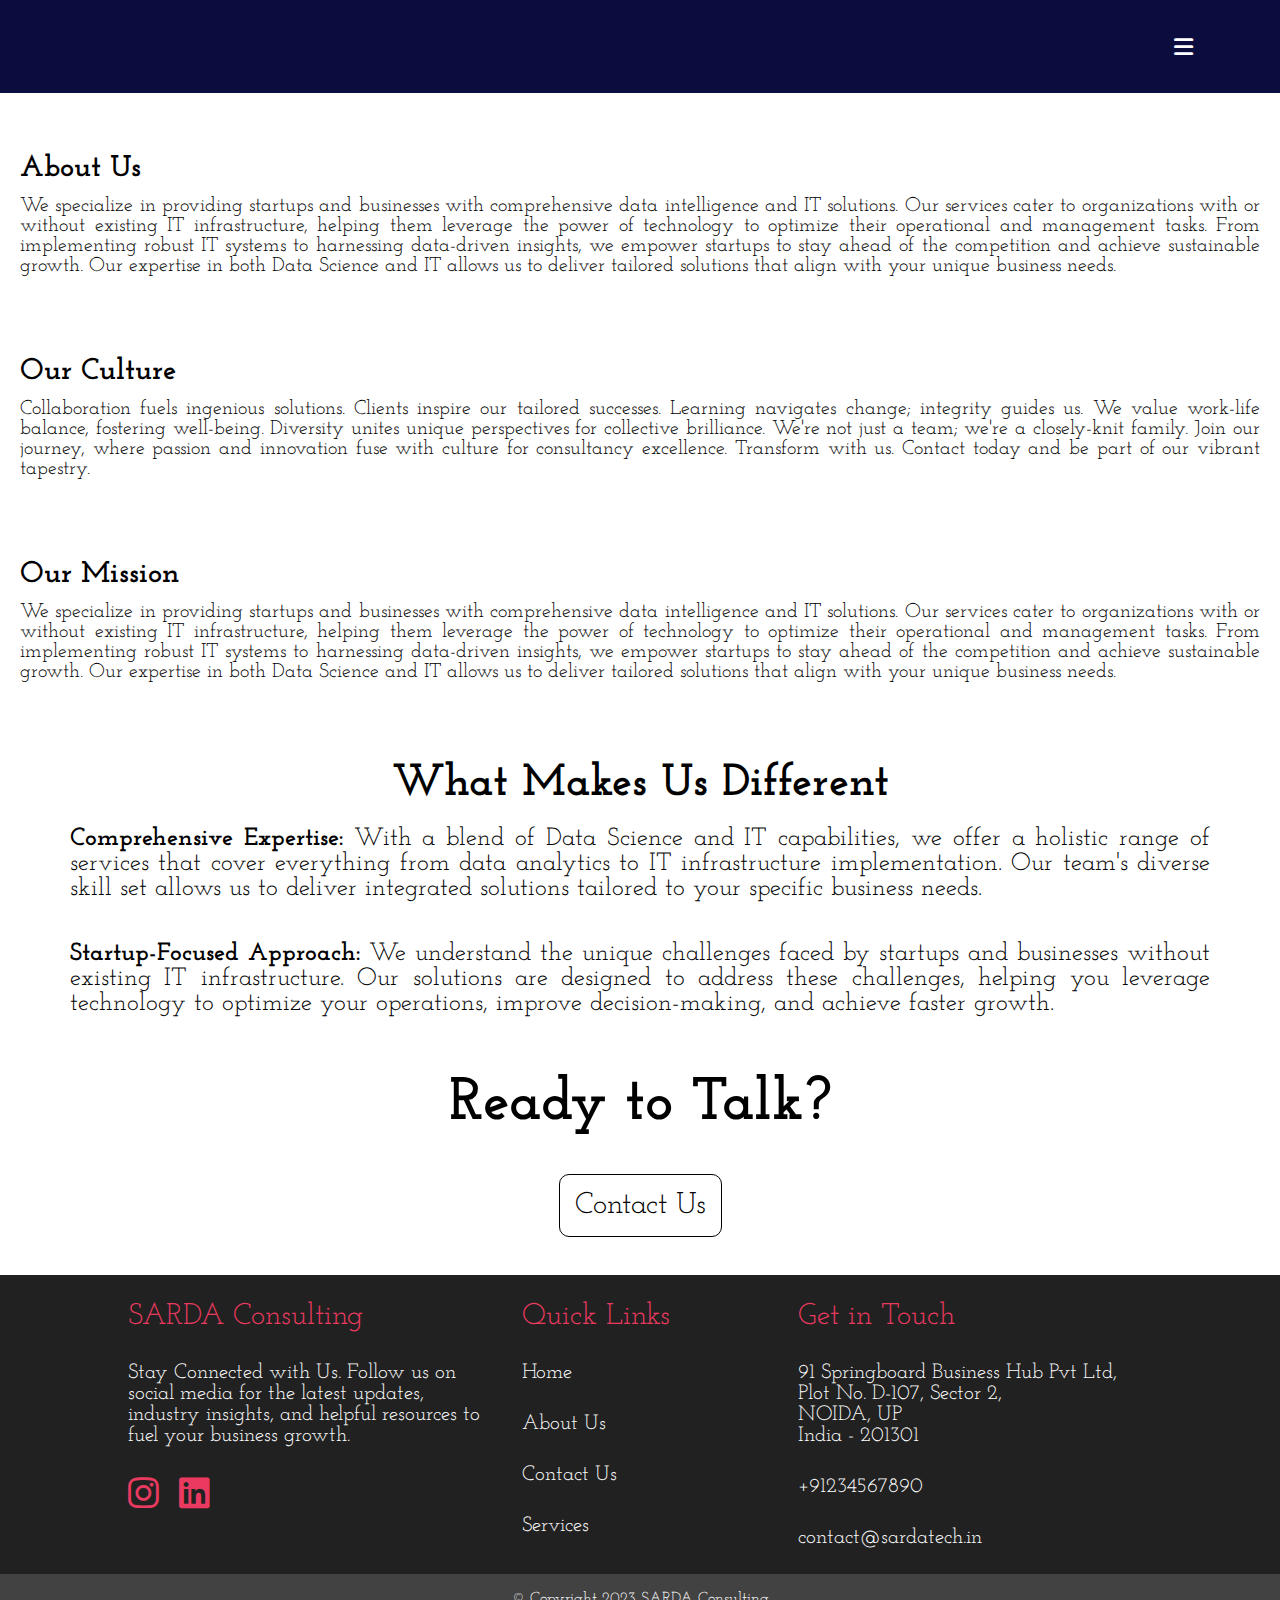
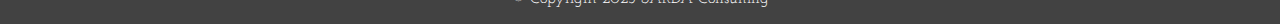
==== About.html @ ec53d99f "Sarda Changes Committed" ====
<!DOCTYPE html>
<html lang="en">
<head>
    <meta charset="UTF-8">
    <meta name="viewport" content="width=device-width, initial-scale=1.0">
    <title>About us</title>
    <link rel="stylesheet" href="SardaOtheSection.css">
    <link rel="icon" href="asset/bigLogo.svg" type="image/x-icon">
    <link rel="shortcut icon" href="asset/bigLogo.svg" type="image/x-icon">
    <link rel="stylesheet" href="https://fonts.googleapis.com/css2?family=Josefin Slab:wght@600;700&display=swap" />
    <link rel="stylesheet" href="https://cdnjs.cloudflare.com/ajax/libs/font-awesome/6.2.0/css/all.min.css">
</head>
<body>
    <header>
        <nav>
            <a href="index.html"><img src="asset/logo.svg" alt=""></a>
            <div class="nav-links" id="navLinks">
                <i class="fa-sharp fa-solid fa-circle-xmark" onclick="hideMenu()"></i>
                <ul>
                    <li><a href="index.html">HOME</a></li>
                    <li><a href="About.html">ABOUT US</a></li>
                    <li><a href="Services.html">SERVICES</a></li>
                    <li><a href="Blog.html">BLOG</a></li>
                    <li><a href="Contact.html">CONTACT US</a></li>
                </ul>
            </div>
            <i class="fa-solid fa-bars" onclick="showMenu()"></i>
        </nav>

        <!-- <div class="image-container">
            <img src="asset/bigLogo.svg" alt="Blurred Image" class="blurred">
        </div>

        <div class="text-box">
            <h1>Transforming IT, Unleashing Data</h1>
            <h2>Data Science + IT Infrastructure Consulting <br> and Solutions for Start-ups and MSMEs</h2>
        </div> -->
    </header>

    <section class="aboutPage-main">
        <div class="left-section">
            <div><img src="asset/About-us Image 1.png" alt=""></div>
            <div>
                <h1>Our Culture</h1>
                <p>Collaboration fuels ingenious solutions. Clients inspire our tailored successes. Learning navigates change; integrity guides us. We value work-life balance, fostering well-being. Diversity unites unique perspectives for collective brilliance. We're not just a team; we're a closely-knit family. Join our journey, where passion and innovation fuse with culture for consultancy excellence. Transform with us. Contact today and be part of our vibrant tapestry.</p>
            </div>
            <div><img src="asset/About-us Image 3.png" alt=""></div>
        </div>
        <div class="right-section">
            <div >
                <h1>About Us</h1>
                <p>We specialize in providing startups and businesses with comprehensive data intelligence and IT solutions. Our services cater to organizations with or without existing IT infrastructure, helping them leverage the power of technology to optimize their operational and management tasks. From implementing robust IT systems to harnessing data-driven insights, we empower startups to stay ahead of the competition and achieve sustainable growth. Our expertise in both Data Science and IT allows us to deliver tailored solutions that align with your unique business needs.</p>
            </div>
            <div><img src="asset/About-us Image 2.png" alt=""></div>
            <div>
                <h1>Our Mission</h1>
                <p>We specialize in providing startups and businesses with comprehensive data intelligence and IT solutions. Our services cater to organizations with or without existing IT infrastructure, helping them leverage the power of technology to optimize their operational and management tasks. From implementing robust IT systems to harnessing data-driven insights, we empower startups to stay ahead of the competition and achieve sustainable growth. Our expertise in both Data Science and IT allows us to deliver tailored solutions that align with your unique business needs.</p>
            </div>
        </div>
    </section>

    <section class="responsive-aboutUs">
        <div class="about-us">
            <div class="image-container-about"><img src="asset/About-us Image 1.png" alt=""></div>
            <div class="sub-about-us">
                <h1>About Us</h1>
                <p>We specialize in providing startups and businesses with comprehensive data intelligence and IT solutions. Our services cater to organizations with or without existing IT infrastructure, helping them leverage the power of technology to optimize their operational and management tasks. From implementing robust IT systems to harnessing data-driven insights, we empower startups to stay ahead of the competition and achieve sustainable growth. Our expertise in both Data Science and IT allows us to deliver tailored solutions that align with your unique business needs.</p>
            </div>
        </div>

        <div class="our-culture">
            <div class="image-container-about"><img src="asset/About-us Image 2.png" alt=""></div>
            <div class="sub-about-us">
                <h1>Our Culture</h1>
                <p>Collaboration fuels ingenious solutions. Clients inspire our tailored successes. Learning navigates change; integrity guides us. We value work-life balance, fostering well-being. Diversity unites unique perspectives for collective brilliance. We're not just a team; we're a closely-knit family. Join our journey, where passion and innovation fuse with culture for consultancy excellence. Transform with us. Contact today and be part of our vibrant tapestry.</p>
            </div>
        </div>

        <div class="our-mission">
            <div class="image-container-about"><img src="asset/About-us Image 3.png" alt=""></div>
            <div class="sub-about-us">
                <h1>Our Mission</h1>
                <p>We specialize in providing startups and businesses with comprehensive data intelligence and IT solutions. Our services cater to organizations with or without existing IT infrastructure, helping them leverage the power of technology to optimize their operational and management tasks. From implementing robust IT systems to harnessing data-driven insights, we empower startups to stay ahead of the competition and achieve sustainable growth. Our expertise in both Data Science and IT allows us to deliver tailored solutions that align with your unique business needs.</p>
            </div>
        </div>
    </section>

    <section class="different">
        <h1>What Makes Us Different</h1>
        <p><span>Comprehensive Expertise:</span> With a blend of Data Science and IT capabilities, we offer a holistic range of services that cover everything from data analytics to IT infrastructure implementation. Our team's diverse skill set allows us to deliver integrated solutions tailored to your specific business needs.</p>
        <p><span>Startup-Focused Approach:</span> We understand the unique challenges faced by startups and businesses without existing IT infrastructure. Our solutions are designed to address these challenges, helping you leverage technology to optimize your operations, improve decision-making, and achieve faster growth.</p>
    </section>

    <section class="contact-direction">
        <h1>Ready to Talk?</h1>
        <a href="#">Contact Us</a>
    </section>

    <footer>
        <sub>
            <div class="ftopic">SARDA Consulting</div>
            <div>
                Stay Connected with Us. Follow us on social media for the latest updates, industry insights, and
                helpful resources to fuel your business growth.
            </div>
            <div style="display: flex; gap: 20px;">
                <div class="fa-div">
                    <a target="_blank" href=""><i class="fa-brands fa-instagram"></i></a>
                </div>
                <div class="fa-div">
                    <a target="_blank" href=""><i class="fa-brands fa-linkedin"></i></a>
                </div>
            </div>
        </sub>
        <sub class="Quick-links">
            <div class="ftopic">Quick Links</div>
            <div class="nav-icons">
                <ul>
                    <li>Home</li>
                    <li>About Us</li>
                    <li>Contact Us</li>
                    <li>Services</li>
                </ul>
            </div>
        </sub>
        <sub>
            <div class="ftopic">Get in Touch</div>
            <div>91 Springboard Business Hub Pvt Ltd, <br> Plot No. D-107, Sector 2, <br> NOIDA, UP <br> India - 201301</div>
            <div>+91234567890</div>
            <div>contact@sardatech.in</div>
        </sub>
    </footer>
    <div class="footer2">
        <p>&copy; Copyright 2023 SARDA Consulting</p>
    </div>
    <script>
        let navLinks = document.getElementById("navLinks");
        function showMenu() {
            navLinks.style.right = "0";
        }
        function hideMenu() {
            navLinks.style.right = "-200px";
        }
    </script>
</body>
</html>
---- SardaOtheSection.css ----
* {
    margin: 0;
    padding: 0;
    /* overflow: hidden; */
    font-family: 'Josefin Slab', sans-serif;
}

nav {
    display: flex;
    padding: 2% 6%;
    justify-content: space-between;
    align-items: center;
    background-color: #0B0D3E;
}

nav img {
    width: 250px;
}

.nav-links {
    flex: 1;
    text-align: right;
}

.nav-links ul li {
    list-style: none;
    display: inline-block;
    padding: 8px 22px;
    position: relative;
}

.nav-links ul li a {
    color: #fff;
    text-decoration: none;
    font-size: 20px;
}

.nav-links ul li::after {
    content: '';
    width: 0%;
    height: 3px;
    background: white;
    display: block;
    margin: auto;
    transition: 0.5s;
}

.nav-links ul li:hover::after {
    width: 100%;
}

.responsive-aboutUs{
    display: none;
}

nav .fa-solid {
    display: none;
}

/* About page */

.aboutPage-main{
    margin-top: 7em;
    display: flex;
    flex-direction: row;
    justify-content: center;
    width: 80em;
    margin-left: 20em;
    gap: 5em;
}

.aboutPage-main div h1{
    margin-bottom: 0.5em;
}

.left-section{
    width: 40em;
    display: flex;
    flex-direction: column;
    gap: 2em;
    text-align: justify;
    font-size: 25px;
}
.right-section{
    width: 40em;
    display: flex;
    flex-direction: column;
    gap: 2em;
    text-align: justify;
    font-size: 25px;
}

.different {
    margin-top: 3%;
    text-align: center;
    display: flex;
    flex-direction: column;
    align-items: center;
    /* width: 80%; */
    /* margin-left: 10%; */
}

.different h1 {
    font-size: 45px;
}

.different p {
    margin:20px;
    padding:0 11em;
    font-size: 25px;
    text-align: center;
}

.different p span {
    font-size: 25px;
    font-weight: 700;
}

.contact-direction {
    display: flex;
    flex-direction: column;
    align-items: center;
    margin-top: 3%;
    gap: 40px;
    font-size: 30px;
    margin-bottom: 3%;
}

.contact-direction a {
    border: 1px solid black;
    border-radius: 10px;
    padding: 15px;
    text-decoration: none;
    color: black;
}

.contact-direction a:hover {
    color: white;
    background-color: black;
    transition: 0.3s ease;
}

footer {
    padding: 2% 10%;
    font-size: 25px;
    background-color: #212121;
    color: white;
    display: flex;
    justify-content: space-around;
    /* width: 80%; */
    /* margin-left: 10%; */
}

.nav-icons ul {
    list-style-type: none;
    display: flex;
    flex-direction: column;
    gap: 30px;
}

footer sub {
    width: 450px;
    display: flex;
    flex-direction: column;
    gap: 30px;
}

.ftopic {
    color: #ea3a60;
    font-size: 30px;
}

.footer2 {
    width: 100%;
    height: 50px;
    background-color: #424242;
    color: white;
    display: grid;
    justify-content: center;
    align-items: center;
}

.fa-brands {
    color: #ea3a60;
    text-decoration: none;
    font-size: 35px;
}

.fa-brands:hover {
    border-radius: 50%;
    height: 35px;
    width: 35px;
    /* padding-top: 10px; */
    text-align: center;
    color: white;
    background-color: #ea3a60;
}

.Quick-links{
    width: 300px;
    margin-left: 40px;
    margin-right: 40px;
}

@media (max-width:1400px) {

    .nav-links ul li {
        display: inline-block;
    }

    .nav-links {
        position: fixed;
        background: #0B0D3E;
        height: 100vh;
        width: 200px;
        top: 0;
        right: -200px;
        text-align: left;
        z-index: 2;
        transition: 0.5s;
    }

    nav .fa-solid {
        display: block;
        color: #fff;
        margin: 10px;
        font-size: 22px;
        cursor: pointer;
    }

    .nav-links ul {
        padding: 10px;
    }

    .aboutPage-main{
        display: none;
    }

    .responsive-aboutUs{
        margin-top: 20px;
        display: flex;
        padding: 0 20px;
        flex-direction: column;
    }

    .sub-about-us{
        /* border: 1px solid black; */
        display: flex;
        flex-direction: column;
        gap: 0.6em;
    }

    .about-us,
    .our-culture,
    .our-mission{
        display: flex;
        flex-direction: column;
        gap: 1em;
        margin-bottom: 2em;
        text-align: justify;
        font-size: 20px;
    }

    .responsive-aboutUs h1{
        font-size: 30px;
    }

    .different p {
        margin:20px;
        padding:0 2em;
        font-size: 25px;
        text-align: justify
    }
    
}
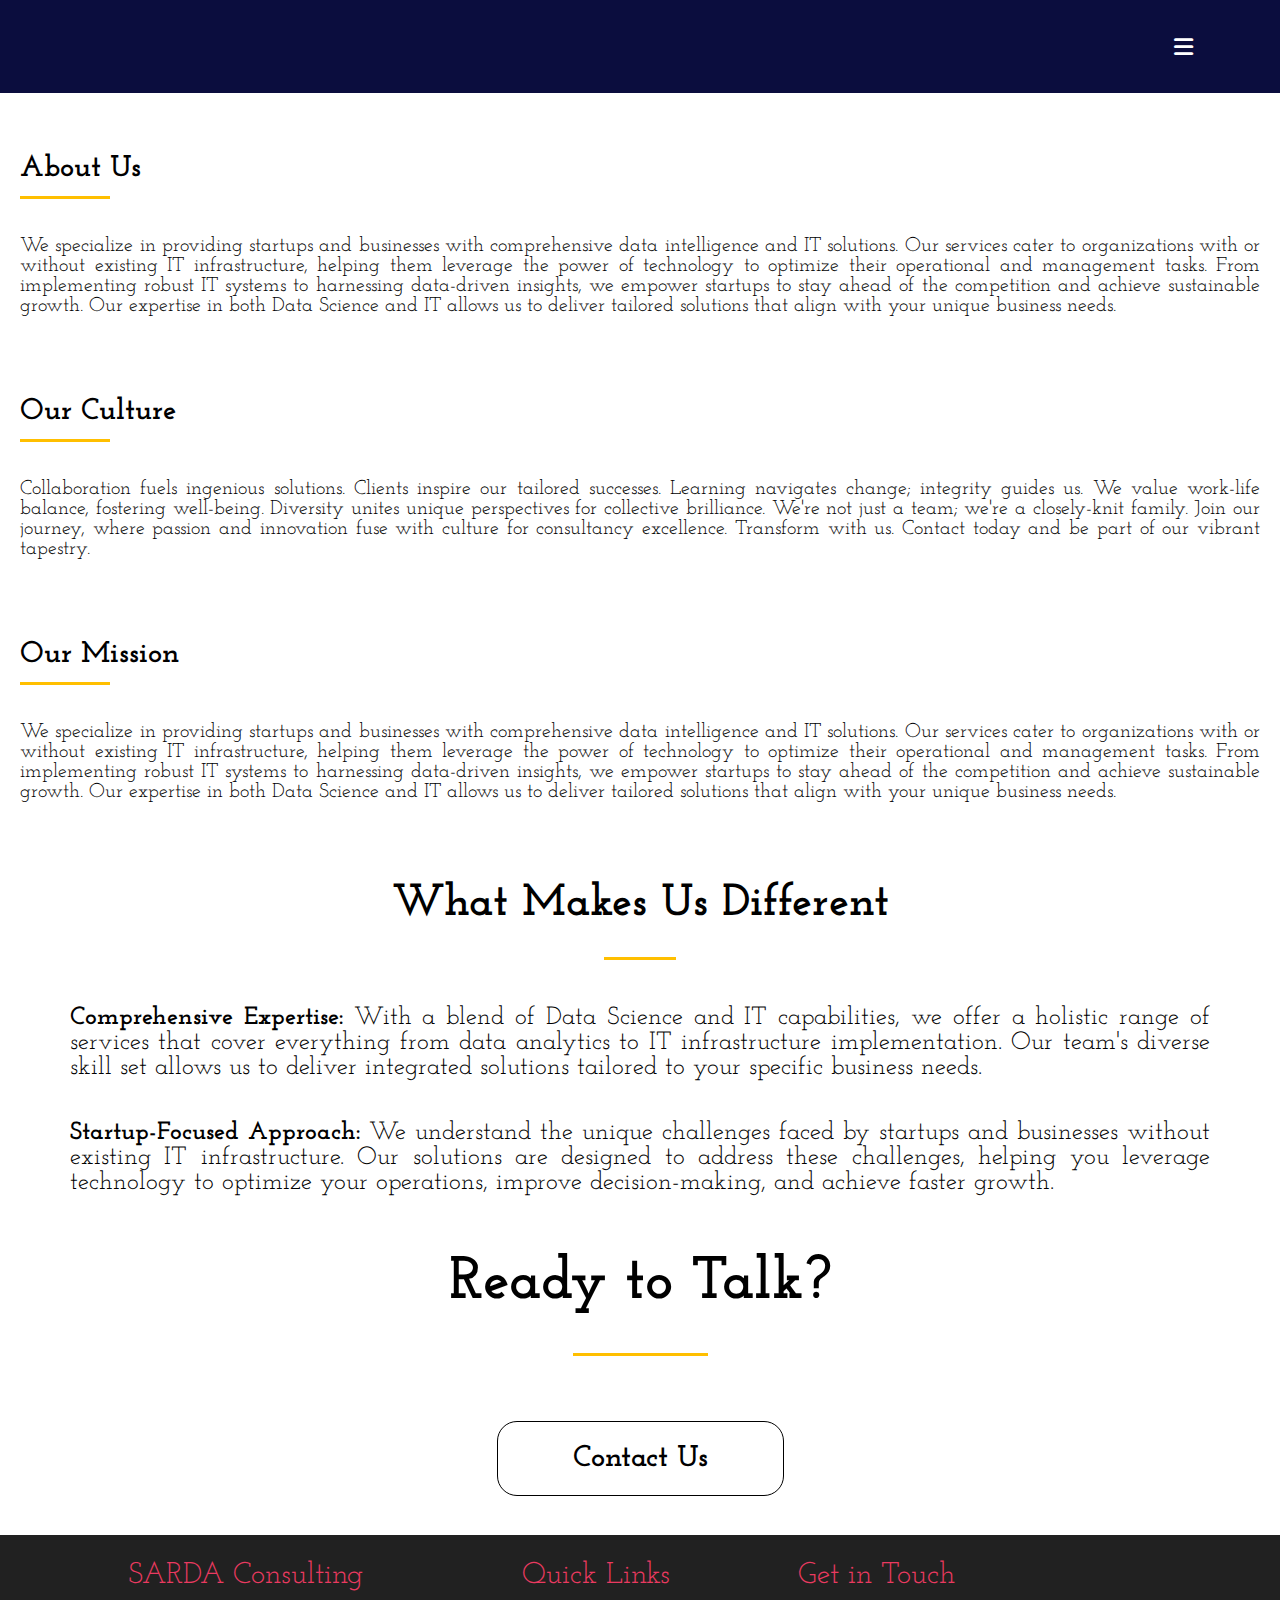
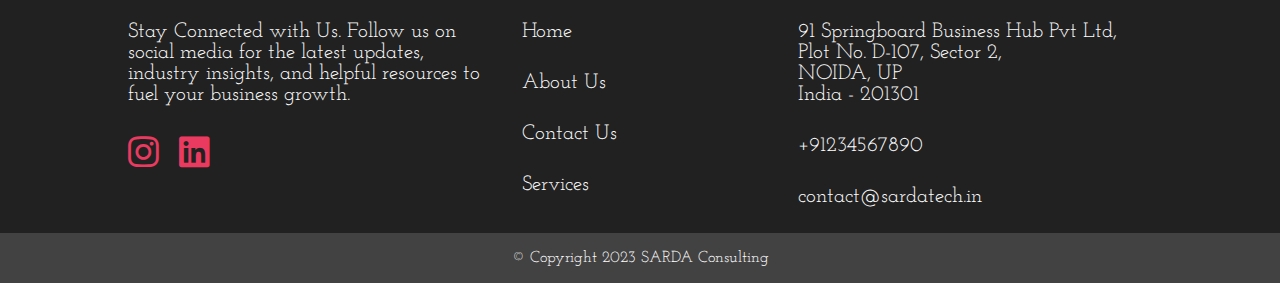
==== commit 9b5400d5: "Commit" ====
--- a/About.html
+++ b/About.html
@@ -37,26 +37,31 @@
         </div> -->
     </header>
 
-    <section class="aboutPage-main">
-        <div class="left-section">
-            <div><img src="asset/About-us Image 1.png" alt=""></div>
-            <div>
-                <h1>Our Culture</h1>
-                <p>Collaboration fuels ingenious solutions. Clients inspire our tailored successes. Learning navigates change; integrity guides us. We value work-life balance, fostering well-being. Diversity unites unique perspectives for collective brilliance. We're not just a team; we're a closely-knit family. Join our journey, where passion and innovation fuse with culture for consultancy excellence. Transform with us. Contact today and be part of our vibrant tapestry.</p>
+    <section style="display: flex; flex-direction: row; justify-content: center;">
+        <section class="aboutPage-main">
+            <div class="left-section">
+                <div><img src="asset/About-us Image 1.png" alt=""></div>
+                <div>
+                    <h1 id="ourCulture">Our Culture</h1>
+                    <div class="separating-border-right"></div>
+                    <p>Collaboration fuels ingenious solutions. Clients inspire our tailored successes. Learning navigates change; integrity guides us. We value work-life balance, fostering well-being. Diversity unites unique perspectives for collective brilliance. We're not just a team; we're a closely-knit family. Join our journey, where passion and innovation fuse with culture for consultancy excellence. Transform with us. Contact today and be part of our vibrant tapestry.</p>
+                </div>
+                <div><img src="asset/About-us Image 3.png" alt=""></div>
             </div>
-            <div><img src="asset/About-us Image 3.png" alt=""></div>
-        </div>
-        <div class="right-section">
-            <div >
-                <h1>About Us</h1>
-                <p>We specialize in providing startups and businesses with comprehensive data intelligence and IT solutions. Our services cater to organizations with or without existing IT infrastructure, helping them leverage the power of technology to optimize their operational and management tasks. From implementing robust IT systems to harnessing data-driven insights, we empower startups to stay ahead of the competition and achieve sustainable growth. Our expertise in both Data Science and IT allows us to deliver tailored solutions that align with your unique business needs.</p>
+            <div class="right-section">
+                <div >
+                    <h1>About Us</h1>
+                    <div class="separating-border"></div>
+                    <p>We specialize in providing startups and businesses with comprehensive data intelligence and IT solutions. Our services cater to organizations with or without existing IT infrastructure, helping them leverage the power of technology to optimize their operational and management tasks. From implementing robust IT systems to harnessing data-driven insights, we empower startups to stay ahead of the competition and achieve sustainable growth. Our expertise in both Data Science and IT allows us to deliver tailored solutions that align with your unique business needs.</p>
+                </div>
+                <div><img src="asset/About-us Image 2.png" alt=""></div>
+                <div>
+                    <h1>Our Mission</h1>
+                    <div class="separating-border"></div>
+                    <p>We specialize in providing startups and businesses with comprehensive data intelligence and IT solutions. Our services cater to organizations with or without existing IT infrastructure, helping them leverage the power of technology to optimize their operational and management tasks. From implementing robust IT systems to harnessing data-driven insights, we empower startups to stay ahead of the competition and achieve sustainable growth. Our expertise in both Data Science and IT allows us to deliver tailored solutions that align with your unique business needs.</p>
+                </div>
             </div>
-            <div><img src="asset/About-us Image 2.png" alt=""></div>
-            <div>
-                <h1>Our Mission</h1>
-                <p>We specialize in providing startups and businesses with comprehensive data intelligence and IT solutions. Our services cater to organizations with or without existing IT infrastructure, helping them leverage the power of technology to optimize their operational and management tasks. From implementing robust IT systems to harnessing data-driven insights, we empower startups to stay ahead of the competition and achieve sustainable growth. Our expertise in both Data Science and IT allows us to deliver tailored solutions that align with your unique business needs.</p>
-            </div>
-        </div>
+        </section>
     </section>
 
     <section class="responsive-aboutUs">
@@ -64,6 +69,7 @@
             <div class="image-container-about"><img src="asset/About-us Image 1.png" alt=""></div>
             <div class="sub-about-us">
                 <h1>About Us</h1>
+                <div class="separating-border"></div>
                 <p>We specialize in providing startups and businesses with comprehensive data intelligence and IT solutions. Our services cater to organizations with or without existing IT infrastructure, helping them leverage the power of technology to optimize their operational and management tasks. From implementing robust IT systems to harnessing data-driven insights, we empower startups to stay ahead of the competition and achieve sustainable growth. Our expertise in both Data Science and IT allows us to deliver tailored solutions that align with your unique business needs.</p>
             </div>
         </div>
@@ -72,6 +78,7 @@
             <div class="image-container-about"><img src="asset/About-us Image 2.png" alt=""></div>
             <div class="sub-about-us">
                 <h1>Our Culture</h1>
+                <div class="separating-border"></div>
                 <p>Collaboration fuels ingenious solutions. Clients inspire our tailored successes. Learning navigates change; integrity guides us. We value work-life balance, fostering well-being. Diversity unites unique perspectives for collective brilliance. We're not just a team; we're a closely-knit family. Join our journey, where passion and innovation fuse with culture for consultancy excellence. Transform with us. Contact today and be part of our vibrant tapestry.</p>
             </div>
         </div>
@@ -80,6 +87,7 @@
             <div class="image-container-about"><img src="asset/About-us Image 3.png" alt=""></div>
             <div class="sub-about-us">
                 <h1>Our Mission</h1>
+                <div class="separating-border"></div>
                 <p>We specialize in providing startups and businesses with comprehensive data intelligence and IT solutions. Our services cater to organizations with or without existing IT infrastructure, helping them leverage the power of technology to optimize their operational and management tasks. From implementing robust IT systems to harnessing data-driven insights, we empower startups to stay ahead of the competition and achieve sustainable growth. Our expertise in both Data Science and IT allows us to deliver tailored solutions that align with your unique business needs.</p>
             </div>
         </div>
@@ -87,12 +95,14 @@
 
     <section class="different">
         <h1>What Makes Us Different</h1>
+        <div class="separating-border"></div>
         <p><span>Comprehensive Expertise:</span> With a blend of Data Science and IT capabilities, we offer a holistic range of services that cover everything from data analytics to IT infrastructure implementation. Our team's diverse skill set allows us to deliver integrated solutions tailored to your specific business needs.</p>
         <p><span>Startup-Focused Approach:</span> We understand the unique challenges faced by startups and businesses without existing IT infrastructure. Our solutions are designed to address these challenges, helping you leverage technology to optimize your operations, improve decision-making, and achieve faster growth.</p>
     </section>
 
     <section class="contact-direction">
         <h1>Ready to Talk?</h1>
+        <div class="separating-border"></div>
         <a href="#">Contact Us</a>
     </section>
 
--- a/SardaOtheSection.css
+++ b/SardaOtheSection.css
@@ -39,7 +39,7 @@
     content: '';
     width: 0%;
     height: 3px;
-    background: white;
+    background: #ec0066;
     display: block;
     margin: auto;
     transition: 0.5s;
@@ -49,7 +49,7 @@
     width: 100%;
 }
 
-.responsive-aboutUs{
+.responsive-aboutUs {
     display: none;
 }
 
@@ -59,29 +59,33 @@
 
 /* About page */
 
-.aboutPage-main{
+.aboutPage-main {
     margin-top: 7em;
     display: flex;
     flex-direction: row;
     justify-content: center;
     width: 80em;
-    margin-left: 20em;
     gap: 5em;
 }
 
-.aboutPage-main div h1{
+.aboutPage-main div h1 {
     margin-bottom: 0.5em;
 }
 
-.left-section{
+.left-section {
     width: 40em;
     display: flex;
     flex-direction: column;
-    gap: 2em;
+    gap: 3em;
     text-align: justify;
     font-size: 25px;
 }
-.right-section{
+
+#ourCulture{
+    text-align: end;
+}
+
+.right-section {
     width: 40em;
     display: flex;
     flex-direction: column;
@@ -102,11 +106,12 @@
 
 .different h1 {
     font-size: 45px;
+    margin-bottom: 0.7em;
 }
 
 .different p {
-    margin:20px;
-    padding:0 11em;
+    margin: 20px;
+    padding: 0 11em;
     font-size: 25px;
     text-align: center;
 }
@@ -128,15 +133,17 @@
 
 .contact-direction a {
     border: 1px solid black;
-    border-radius: 10px;
-    padding: 15px;
     text-decoration: none;
     color: black;
+    font-weight: 900;
+    padding: 0.7em 2.5em;
+    border-radius: 20px;
 }
 
 .contact-direction a:hover {
-    color: white;
-    background-color: black;
+    border: 1px solid #ffbf00;
+    color: #0B0D3E;
+    background-color: #ffbf00;
     transition: 0.3s ease;
 }
 
@@ -196,11 +203,153 @@
     background-color: #ea3a60;
 }
 
-.Quick-links{
+.Quick-links {
     width: 300px;
     margin-left: 40px;
     margin-right: 40px;
 }
+
+.Enterprise-development {
+    min-height: 75vh;
+    background-color: #eeee;
+    display: flex;
+    flex-direction: column;
+    align-items: center;
+    position: relative;
+    overflow: hidden;
+}
+
+.sub-development {
+    background-color: white;
+    width: 800px;
+    height: 500px;
+    margin-top: 5em;
+    padding: 50px;
+    box-shadow: 0px 0px 20px 0px rgba(0, 0, 0, 0.2);
+}
+
+.sub-development h1 {
+    margin-bottom: 1em;
+    font-size: 35px;
+}
+
+.sub-development p {
+    font-size: 25px;
+}
+
+.point-subdevelopment {
+    margin-top: 3em;
+    display: flex;
+    /*flex-direction: row;
+    justify-content: center; */
+    gap: 50px;
+    font-size: 25px;
+}
+
+.point-subdevelopment div ul li {
+    list-style-type: none;
+    margin-bottom: 1em;
+    margin-left: 2em;
+}
+
+.point-subdevelopment div ul li::before {
+    content: '➜';
+    background-color: #ffbf00;
+    margin-right: 0.5em;
+    padding: 5px;
+}
+
+.first-svg {
+    /* width: 0.2rem; */
+    height: 25em;
+    position: absolute;
+    width: 100%;
+    top: 16%;
+    left: 78%;
+    transform: translateX(-50%);
+    z-index: 1;
+    /* Place the image behind the content */
+}
+
+.second-svg {
+    /* width: 0.2rem; */
+    height: 25em;
+    position: absolute;
+    width: 100%;
+    top: 23%;
+    left: 21.8%;
+    transform: translateX(-50%);
+    z-index: 1;
+    /* Place the image behind the content */
+}
+
+
+.separating-border {
+    /* content: ''; */
+    width: 4.5em;
+    height: 3px;
+    background: #ffbf00;
+    /* display:block; */
+    margin-bottom: 25px;
+    transition: 0.5s;
+}
+
+.separating-border-right{
+    width: 4.5em;
+    height: 3px;
+    background: #ffbf00;
+    /* display:block; */
+    margin-bottom: 25px;
+    margin-left: 19.5em;
+    transition: 0.5s;
+}
+
+.not-sure{
+    /* background-color: #ea3a60; */
+    background-color: #ffbf00;
+    min-height: 50vh;
+    opacity: 0.8;
+    display: flex;
+    flex-direction: column;
+    align-items: center;
+}
+
+.not-sure h1{
+    margin-top: 2em;
+    font-size: 5em;
+}
+
+.not-sure a{
+    color: #ffbf00;
+    background-color: #0B0D3E;
+    font-weight: 900;
+    /* border: 1px solid black; */
+    margin-top: 1em;
+    border-radius: 20px;
+    padding: 0.7em 2.5em;
+    text-decoration: none;
+    /* color: black; */
+    font-size: 2em;
+}
+
+.not-sure a:hover{
+    padding: 0.8em 2.7em;
+    color: #ffbf00;
+    background-color: #0B0D3E;
+    transition: 0.2s;
+}
+
+.separating-border-blue{
+    width: 10em;
+    height: 3px;
+    background: #0B0D3E;
+    margin-top: 3em;
+    /* display:block; */
+    margin-bottom: 25px;
+    transition: 0.5s;
+}
+
+
 
 @media (max-width:1400px) {
 
@@ -232,18 +381,18 @@
         padding: 10px;
     }
 
-    .aboutPage-main{
+    .aboutPage-main {
         display: none;
     }
 
-    .responsive-aboutUs{
+    .responsive-aboutUs {
         margin-top: 20px;
         display: flex;
         padding: 0 20px;
         flex-direction: column;
     }
 
-    .sub-about-us{
+    .sub-about-us {
         /* border: 1px solid black; */
         display: flex;
         flex-direction: column;
@@ -252,7 +401,7 @@
 
     .about-us,
     .our-culture,
-    .our-mission{
+    .our-mission {
         display: flex;
         flex-direction: column;
         gap: 1em;
@@ -261,15 +410,15 @@
         font-size: 20px;
     }
 
-    .responsive-aboutUs h1{
+    .responsive-aboutUs h1 {
         font-size: 30px;
     }
 
     .different p {
-        margin:20px;
-        padding:0 2em;
+        margin: 20px;
+        padding: 0 2em;
         font-size: 25px;
         text-align: justify
     }
-    
+
 }